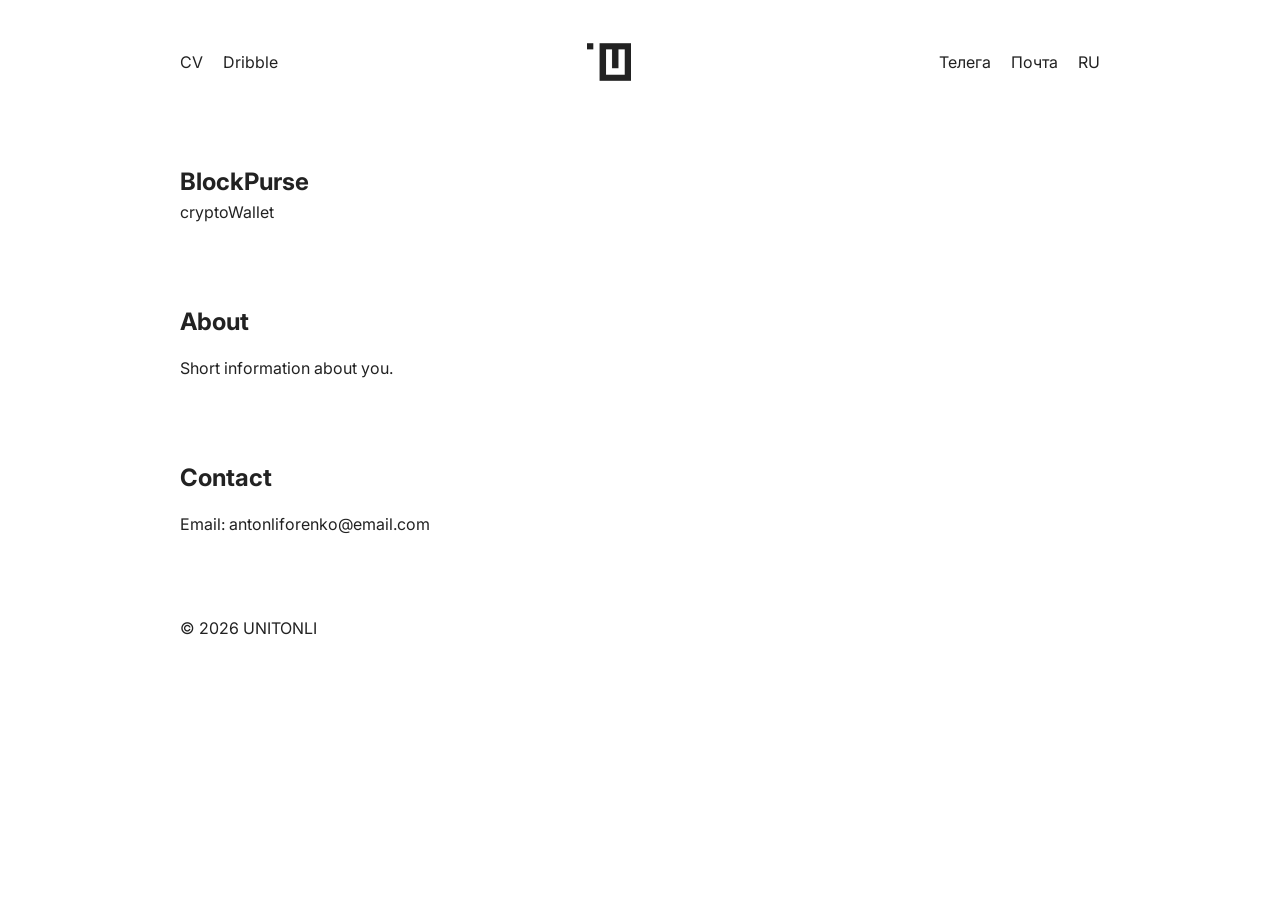
==== case/block-purse/index.html @ f6f29af7 "add layout case block purse" ====
<!DOCTYPE html>
<html lang="en">
<head>
  <meta charset="UTF-8" />
  <meta name="viewport" content="width=device-width, initial-scale=1.0" />
  <title>UNITONLI</title>


<link rel="preconnect" href="https://fonts.googleapis.com">
<link rel="preconnect" href="https://fonts.gstatic.com" crossorigin>
<link href="https://fonts.googleapis.com/css2?family=Inter:ital,opsz,wght@0,14..32,100..900;1,14..32,100..900&family=Orbitron:wght@400..900&family=Quantico:ital,wght@0,400;0,700;1,400;1,700&display=swap" rel="stylesheet">

<link rel="preconnect" href="https://fonts.googleapis.com">
<link rel="preconnect" href="https://fonts.gstatic.com" crossorigin>
<link href="https://fonts.googleapis.com/css2?family=Orbitron:wght@400..900&family=Quantico:ital,wght@0,400;0,700;1,400;1,700&display=swap" rel="stylesheet">

  <link rel="stylesheet" href="../../style.css" />

</head>
<body>
  <header>
    <div class="container">
        <nav>
        <ul>
          <li><a href="#CV">CV</a></li>
          <li><a href="#Dribble">Dribble</a></li>
        </ul>
      </nav>
        <div class="logo">
            <a href="../../index.html">
                <img src="../../assets/img/logo.png" alt="Logo" />
            </a>
        </div>
      <nav>
        <ul>
          <li><a href="https://t.me/UNITONLI" target="_blank">Телега</a></li>
          <li><a href="#mail">Почта</a></li>
          <li><a href="#contact">RU</a></li>
        </ul>
      </nav>
    </div>
  </header>

  <main>
    <section class="hero2">
      <div class="container">
        <h1>BlockPurse</h1>
        <p>
            cryptoWallet
        </p>
      </div>
    </section>

  

    <section id="about" class="about">
      <div class="container">
        <h2>About</h2>
        <p>
          Short information about you.
        </p>
      </div>
    </section>

    <section id="contact" class="contact">
      <div class="container">
        <h2>Contact</h2>
        <p>Email: antonliforenko@email.com</p>
      </div>
    </section>
  </main>

  <footer>
    <div class="container">
      <p>© 2026 UNITONLI</p>
    </div>
  </footer>
</body>
</html>
---- style.css ----
* {
  box-sizing: border-box;
  margin: 0;
  padding: 0;
}

body {
  font-family: Arial, sans-serif;
  font-family: 'Inter', sans-serif;
  line-height: 1.5;
  color: #222;
  background: #fff;
}

.container {
  width: 100%;
  max-width: 960px;
  margin: 0 auto;
  padding: 0 20px;
}

header,
section,
footer {
  padding: 40px 0;
}

header .container {
  display: flex;
  justify-content: space-between;
  align-items: center;
}

nav ul {
  display: flex;
  gap: 20px;
  list-style: none;
}

a {
  color: inherit;
  text-decoration: none;
}

.hero h1,
section h2 {
  margin-bottom: 16px;
}

.logo img {
  height: 44px;
  display: block;
}

.project {
  margin-bottom: 24px;
}

.hero {
  position: relative;
  overflow: hidden;
  border-radius: 40px;
  padding: 120px 40px;
  background: #ff4d3a;
  color: white;
  text-align: center;
}

.hero__content {
  position: relative;
  z-index: 2;
  max-width: 700px;
  margin: 0 auto;
  font-size: 28px;
  line-height: 1.4;
}

/* фон */
.hero__bg {
  position: absolute;
  inset: -50%;
  z-index: 1;

  background: radial-gradient(circle at 50% 50%, #7c8cff, transparent 60%);

  filter: blur(120px);
  opacity: 0.8;

  animation: blob 12s infinite ease-in-out;
}

@keyframes blob {
  0% {
    transform: translate(0%, 0%) scale(1);
  }
  25% {
    transform: translate(10%, -10%) scale(1.2);
  }
  50% {
    transform: translate(-10%, 10%) scale(0.9);
  }
  75% {
    transform: translate(5%, 5%) scale(1.1);
  }
  100% {
    transform: translate(0%, 0%) scale(1);
  }
}

.marquee {
  overflow: hidden;
  white-space: nowrap;
    padding: 8px 0;

    font-family: "Quantico", sans-serif;
  font-weight: 400;
  font-style: normal;
  text-transform: uppercase;
  overflow: hidden;
    /* эффект затухания по краям */
  -webkit-mask-image: linear-gradient(
    to right,
    transparent,
    black 10%,
    black 90%,
    transparent
  );
  mask-image: linear-gradient(
    to right,
    transparent,
    black 10%,
    black 90%,
    transparent
  );
}

.marquee-wrapper{
  border: 1px solid #eee;
  border-radius: 8px;
}
.marquee__inner {
  display: inline-block;
  animation: scroll 15s linear infinite;
  will-change: transform;
}
.marquee:hover .marquee__inner {
  animation-play-state: paused;
}

.marquee span {
  margin-right: 40px;
  font-size: 14px;
}

@keyframes scroll {
  from {
    transform: translateX(0);
  }
  to {
    transform: translateX(-50%);
  }
}
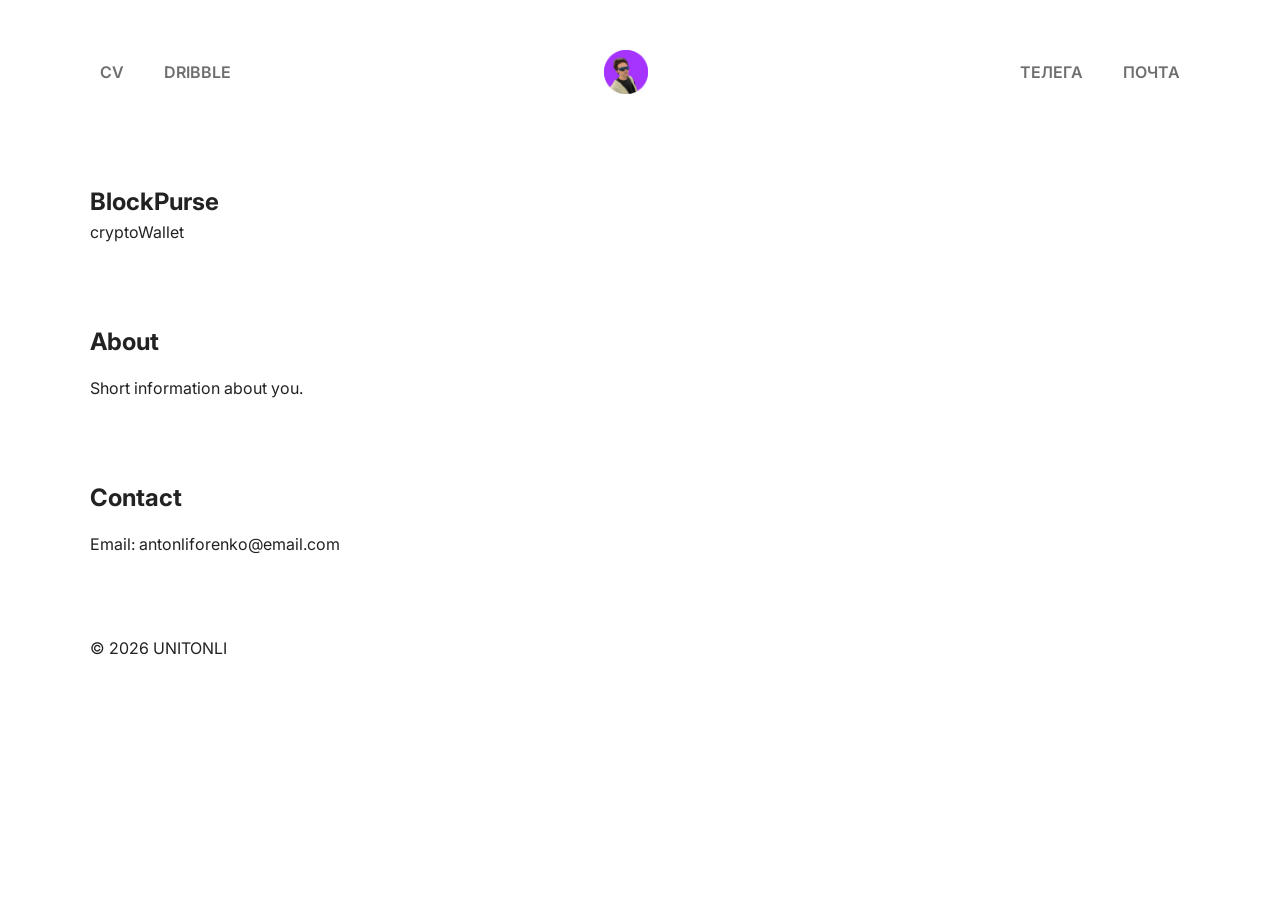
==== commit 92f4d707: "cctv layout" ====
--- a/case/block-purse/index.html
+++ b/case/block-purse/index.html
@@ -23,19 +23,18 @@
         <nav>
         <ul>
           <li><a href="#CV">CV</a></li>
-          <li><a href="#Dribble">Dribble</a></li>
+          <li><a href="https://dribbble.com/unitonli" >Dribble</a></li>
         </ul>
       </nav>
+      <a href="#">
         <div class="logo">
-            <a href="../../index.html">
-                <img src="../../assets/img/logo.png" alt="Logo" />
-            </a>
         </div>
+      </a>
       <nav>
         <ul>
           <li><a href="https://t.me/UNITONLI" target="_blank">Телега</a></li>
           <li><a href="#mail">Почта</a></li>
-          <li><a href="#contact">RU</a></li>
+          <!-- <li><a href="#contact">RU</a></li> -->
         </ul>
       </nav>
     </div>
--- a/style.css
+++ b/style.css
@@ -14,7 +14,7 @@
 
 .container {
   width: 100%;
-  max-width: 960px;
+  max-width: 1140px;
   margin: 0 auto;
   padding: 0 20px;
 }
@@ -42,19 +42,72 @@
   text-decoration: none;
 }
 
+header a{
+  padding: 10px;
+  font-weight: 600;
+  text-transform: uppercase;
+  color: #6f6f6f
+}
+header a:hover{
+  color: #222
+}
+
 .hero h1,
 section h2 {
   margin-bottom: 16px;
 }
 
-.logo img {
-  height: 44px;
-  display: block;
-}
-
-.project {
-  margin-bottom: 24px;
-}
+
+.logo  {
+    height: 44px;
+    width: 44px;
+    display: block;
+    background: url(assets/img/ava.png);
+    background-size: contain;
+}
+/* 
+.logo:hover  {
+    background: url(assets/img/logo_color.svg);
+} */
+
+
+.hello h1{
+  font-size: 60px;
+  font-weight: 800;
+  line-height: 1;
+  text-transform: uppercase;
+  margin-bottom: 20px;
+  position: relative;
+}
+
+.hello img{
+  width: 50px;
+  /* position: absolute; */
+  /* top: 0;
+  right: 0; */
+}
+
+.hello p{
+    font-size: 22px;
+    line-height: 1;
+}
+
+.nishtyak-wrapper{
+  display: flex;
+  align-items: flex-start;
+  gap: 24px;
+  margin-bottom: 28px;
+}
+
+.nishtyak{
+  flex: 1;
+  background: #ececec;
+  border-radius: 40px;
+  padding: 20px;
+  min-height: 100%;
+}
+
+
 
 .hero {
   position: relative;
@@ -110,9 +163,9 @@
 .marquee {
   overflow: hidden;
   white-space: nowrap;
-    padding: 8px 0;
-
-    font-family: "Quantico", sans-serif;
+  padding: 8px 0;
+
+  font-family: "Quantico", sans-serif;
   font-weight: 400;
   font-style: normal;
   text-transform: uppercase;
@@ -135,12 +188,16 @@
 }
 
 .marquee-wrapper{
-  border: 1px solid #eee;
-  border-radius: 8px;
+  /* border: 1px solid #eee; */
+  border-top: 1px solid #eee;
+  border-bottom: 1px solid #eee;
+  /* border-radius: 8px; */
+  background-color: white;
+  color: #222;
 }
 .marquee__inner {
   display: inline-block;
-  animation: scroll 15s linear infinite;
+  animation: scroll 70s linear infinite;
   will-change: transform;
 }
 .marquee:hover .marquee__inner {
@@ -152,6 +209,7 @@
   font-size: 14px;
 }
 
+
 @keyframes scroll {
   from {
     transform: translateX(0);
@@ -159,4 +217,122 @@
   to {
     transform: translateX(-50%);
   }
-}+}
+
+
+
+.case-card {
+  margin: 0 auto;
+  padding: 30px 30px 50px 30px;
+  background: #ececec;
+  border-radius: 40px;
+  margin: 50px 0;
+  display: block;
+}
+.case-card:hover {
+
+}
+.case-card:hover img{
+    transform: perspective(1000px) scale(1.02) rotateX(5deg);
+
+}
+
+.case-card__top {
+  display: flex;
+  justify-content: space-between;
+  align-items: flex-start;
+  gap: 24px;
+  margin-bottom: 28px;
+}
+
+.case-card__text h2 {
+  margin: 0 0 8px;
+  font-size: 24px;
+  line-height: 1.3;
+  font-weight: 700;
+}
+
+.case-card__text p {
+  margin: 0;
+  font-size: 18px;
+  line-height: 1.45;
+  color: #6f6f6f;
+}
+
+.case-card__button {
+  flex-shrink: 0;
+
+  border-radius: 999px;
+  display: flex;
+  align-items: center;
+  justify-content: center;
+  background-color: #222;
+  color: #ffffff;
+  text-decoration: none;
+      font-size: 14px;
+  line-height: 1;
+  transform: translateX(1px);
+    padding: 10px;
+}
+
+.case-card__button span {
+    font-size: 14px;
+  transform: translateX(1px);
+}
+
+.case-card__screens {
+  display: flex;
+  justify-content: center;
+  gap: 18px;
+  flex-wrap: wrap;
+}
+
+.phone-frame {
+  width: 80%;
+  border-radius: 30px;
+  overflow: hidden;
+  background: #000;
+}
+
+.phone-frame img {
+  display: block;
+  width: 100%;
+  height: auto;
+  transition: all 0.3s ease;
+}
+
+@media (max-width: 980px) {
+  .case-card__top {
+    flex-direction: column;
+    align-items: flex-start;
+  }
+
+  .case-card__button {
+    align-self: flex-end;
+  }
+}
+
+@media (max-width: 640px) {
+  body {
+    padding: 16px;
+  }
+
+  .case-card {
+    padding: 18px 18px 22px;
+    border-radius: 22px;
+  }
+
+  .case-card__text h2 {
+    font-size: 16px;
+  }
+
+  .case-card__text p {
+    font-size: 16px;
+  }
+
+  .phone-frame {
+    width: 100%;
+    max-width: 320px;
+  }
+}
+
